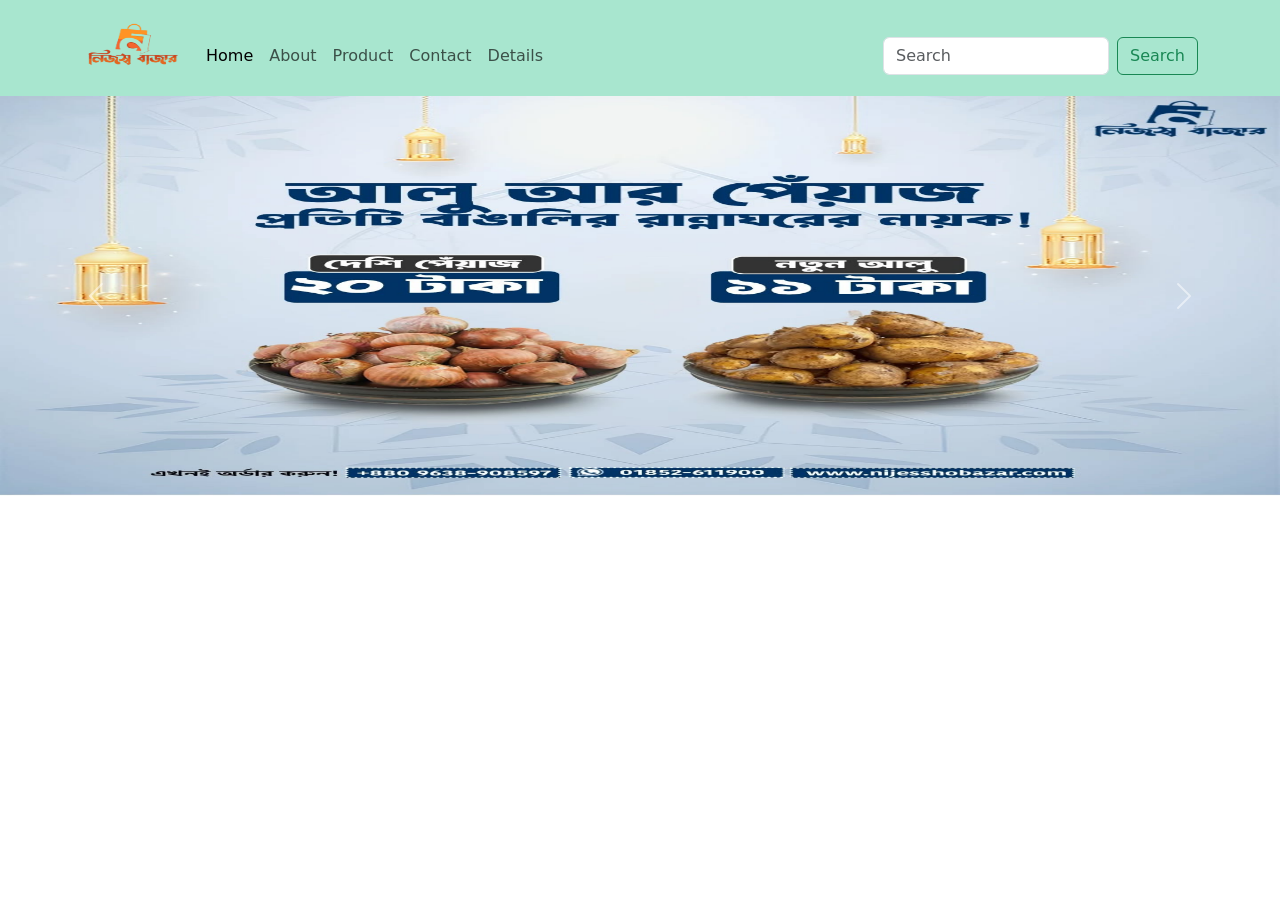
==== index.html @ 8e750883 "This my First Web patten" ====
<!DOCTYPE html>
<html lang="en">
<head>
    <meta charset="UTF-8">
    <meta name="viewport" content="width=device-width, initial-scale=1.0">
    <title>Nijesshobazar</title>
    <link href="https://cdn.jsdelivr.net/npm/bootstrap@5.3.3/dist/css/bootstrap.min.css" rel="stylesheet" integrity="sha384-QWTKZyjpPEjISv5WaRU9OFeRpok6YctnYmDr5pNlyT2bRjXh0JMhjY6hW+ALEwIH" crossorigin="anonymous">
    <link href="style.css" rel="stylesheet">
</head>
<body>
    <script src="https://cdn.jsdelivr.net/npm/bootstrap@5.3.3/dist/js/bootstrap.bundle.min.js" integrity="sha384-YvpcrYf0tY3lHB60NNkmXc5s9fDVZLESaAA55NDzOxhy9GkcIdslK1eN7N6jIeHz" crossorigin="anonymous"></script>


    
    <nav class="navbar navbar-expand-lg bg-custom">
        <div class="container">
          <a class="navbar-brand" href="#">
            <img src="logo-removebg-preview.png" height="70" width="100">
          </a>
          <button class="navbar-toggler" type="button" style="background-color: white;" data-bs-toggle="collapse" data-bs-target="#navbarSupportedContent" aria-controls="navbarSupportedContent" aria-expanded="false" aria-label="Toggle navigation">
            <span class="navbar-toggler-icon"></span>
          </button>
          <div class="collapse navbar-collapse padding-top" id="navbarSupportedContent">
            <ul class="navbar-nav me-auto mb-2 mb-lg-0">
              <li class="nav-item">
                <a class="nav-link active" aria-current="page" href="#">Home</a>
              </li>
              <li class="nav-item">
                <a class="nav-link" href="#">About</a>
              </li>
              <li class="nav-item">
                <a class="nav-link" href="#">Product</a>
              </li>
              <li class="nav-item">
                <a class="nav-link" href="#">Contact</a>
              </li>
              <li class="nav-item">
                <a class="nav-link" href="#">Details</a>
              </li>
              
            </ul>
            <form class="d-flex" role="search">
              <input class="form-control me-2" type="search" placeholder="Search" aria-label="Search">
              <button class="btn btn-outline-success" type="submit">Search</button>
            </form>
          </div>
        </div>
      </nav>




      <div id="carouselExample" class="carousel slide">
        <div class="carousel-inner">
          <div class="carousel-item active">
            <img src="alu.jpg" class="d-block w-100" height="400" width="120" alt="picture of potato">
          </div>
          <div class="carousel-item">
            <img src="banana.jpg" class="d-block w-100" height="400" width="120" alt="picture of banana">
          </div>
          <div class="carousel-item">
            <img src="chola.jpg" class="d-block w-100" height="400" width="120" alt="picture of chola">
          </div>
        </div>
        <button class="carousel-control-prev" type="button" data-bs-target="#carouselExample" data-bs-slide="prev">
          <span class="carousel-control-prev-icon" aria-hidden="true"></span>
          <span class="visually-hidden">Previous</span>
        </button>
        <button class="carousel-control-next" type="button" data-bs-target="#carouselExample" data-bs-slide="next">
          <span class="carousel-control-next-icon" aria-hidden="true"></span>
          <span class="visually-hidden">Next</span>
        </button>
      </div>





</body>
</html>
---- style.css ----
.bg-custom{
    background-color:#A8E6CF;
}

.padding-top{
    padding-top: 16px;
}
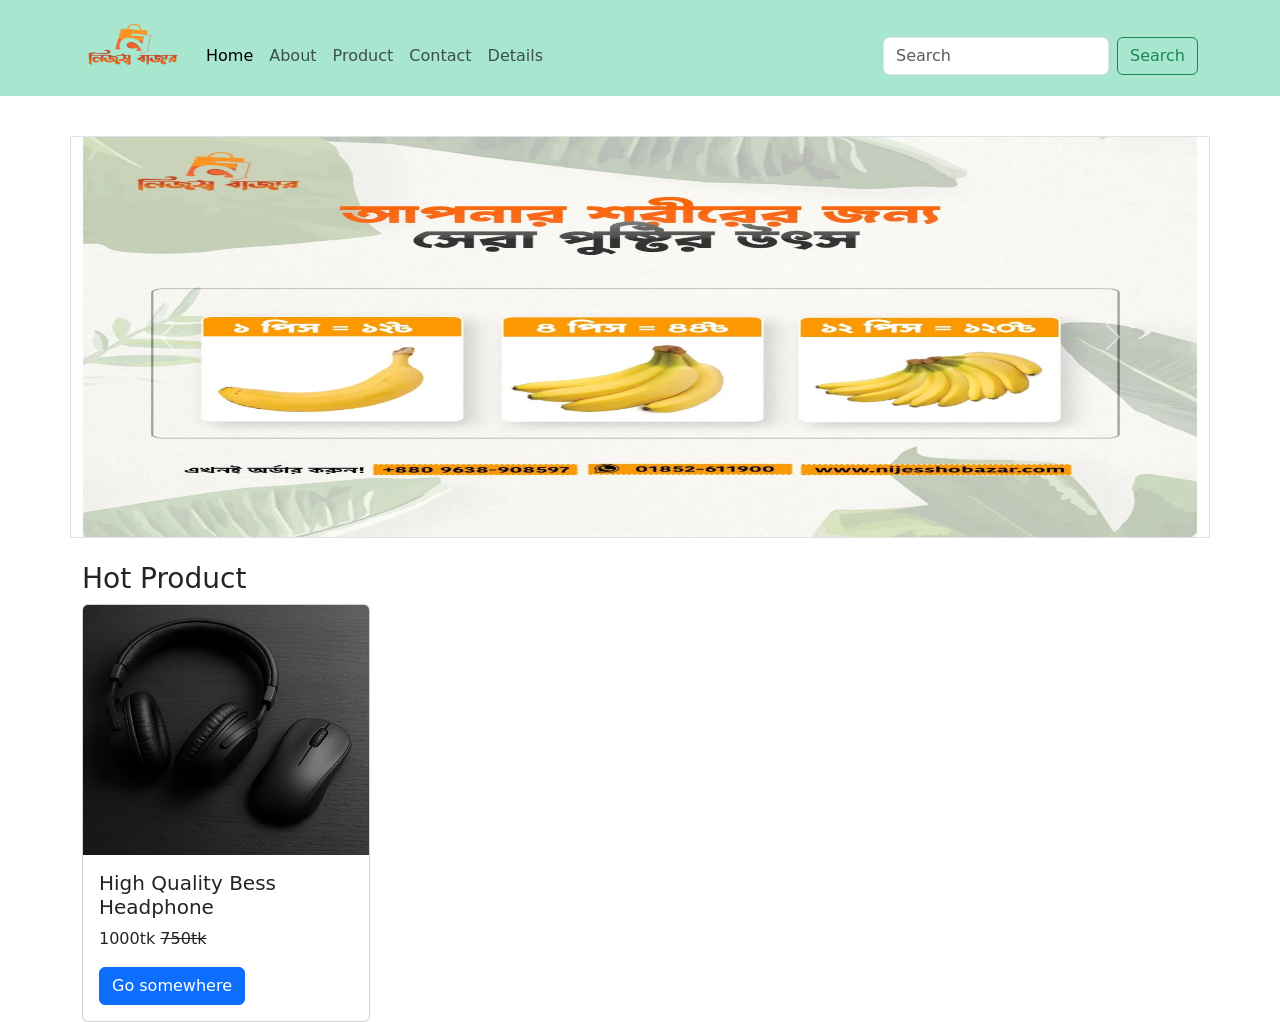
==== commit cc59ab54: "Product Add" ====
--- a/index.html
+++ b/index.html
@@ -49,28 +49,64 @@
 
 
 
+      <div class="container flu border ">
+        <div id="carouselExample" class="carousel slide">
+          <div class="carousel-inner">
+            <div class="carousel-item ">
+              <img src="alu.jpg" class="d-block w-100" height="400" width="120" alt="picture of potato">
+            </div>
+            <div class="carousel-item active">
+              <img src="banana.jpg" class="d-block w-100" height="400" width="120" alt="picture of banana">
+            </div>
+            <div class="carousel-item">
+              <img src="chola.jpg" class="d-block w-100" height="400" width="120" alt="picture of chola">
+            </div>
+          </div>
+          <button class="carousel-control-prev" type="button" data-bs-target="#carouselExample" data-bs-slide="prev">
+            <span class="carousel-control-prev-icon" aria-hidden="true"></span>
+            <span class="visually-hidden">Previous</span>
+          </button>
+          <button class="carousel-control-next" type="button" data-bs-target="#carouselExample" data-bs-slide="next">
+            <span class="carousel-control-next-icon" aria-hidden="true"></span>
+            <span class="visually-hidden">Next</span>
+          </button>
+        </div>
+      </div>
 
-      <div id="carouselExample" class="carousel slide">
-        <div class="carousel-inner">
-          <div class="carousel-item active">
-            <img src="alu.jpg" class="d-block w-100" height="400" width="120" alt="picture of potato">
-          </div>
-          <div class="carousel-item">
-            <img src="banana.jpg" class="d-block w-100" height="400" width="120" alt="picture of banana">
-          </div>
-          <div class="carousel-item">
-            <img src="chola.jpg" class="d-block w-100" height="400" width="120" alt="picture of chola">
+      <i class="fa-duotone fa-regular fa-arrow-up" style="background-color: black;"></i>
+
+      
+
+      <section class="container mt-4">
+        <h3>Hot Product</h3>
+        <div class="card" style="width: 18rem;">
+          <img src="product/black.png" height="250px" class="card-img-top" alt="...">
+          <div class="card-body">
+            <h5 class="card-title">High Quality Bess Headphone</h5>
+            <p class="card-text">
+              1000tk <del>750tk</del>
+            </p>
+            <a href="#" class="btn btn-primary">Go somewhere</a>
           </div>
         </div>
-        <button class="carousel-control-prev" type="button" data-bs-target="#carouselExample" data-bs-slide="prev">
-          <span class="carousel-control-prev-icon" aria-hidden="true"></span>
-          <span class="visually-hidden">Previous</span>
-        </button>
-        <button class="carousel-control-next" type="button" data-bs-target="#carouselExample" data-bs-slide="next">
-          <span class="carousel-control-next-icon" aria-hidden="true"></span>
-          <span class="visually-hidden">Next</span>
-        </button>
-      </div>
+      </section>
+      
+
+
+
+
+
+
+
+
+
+
+
+
+
+
+
+
 
 
 
--- a/style.css
+++ b/style.css
@@ -6,4 +6,9 @@
 
 .padding-top{
     padding-top: 16px;
-}+}
+
+.flu{
+    margin-top: 40px;
+}
+
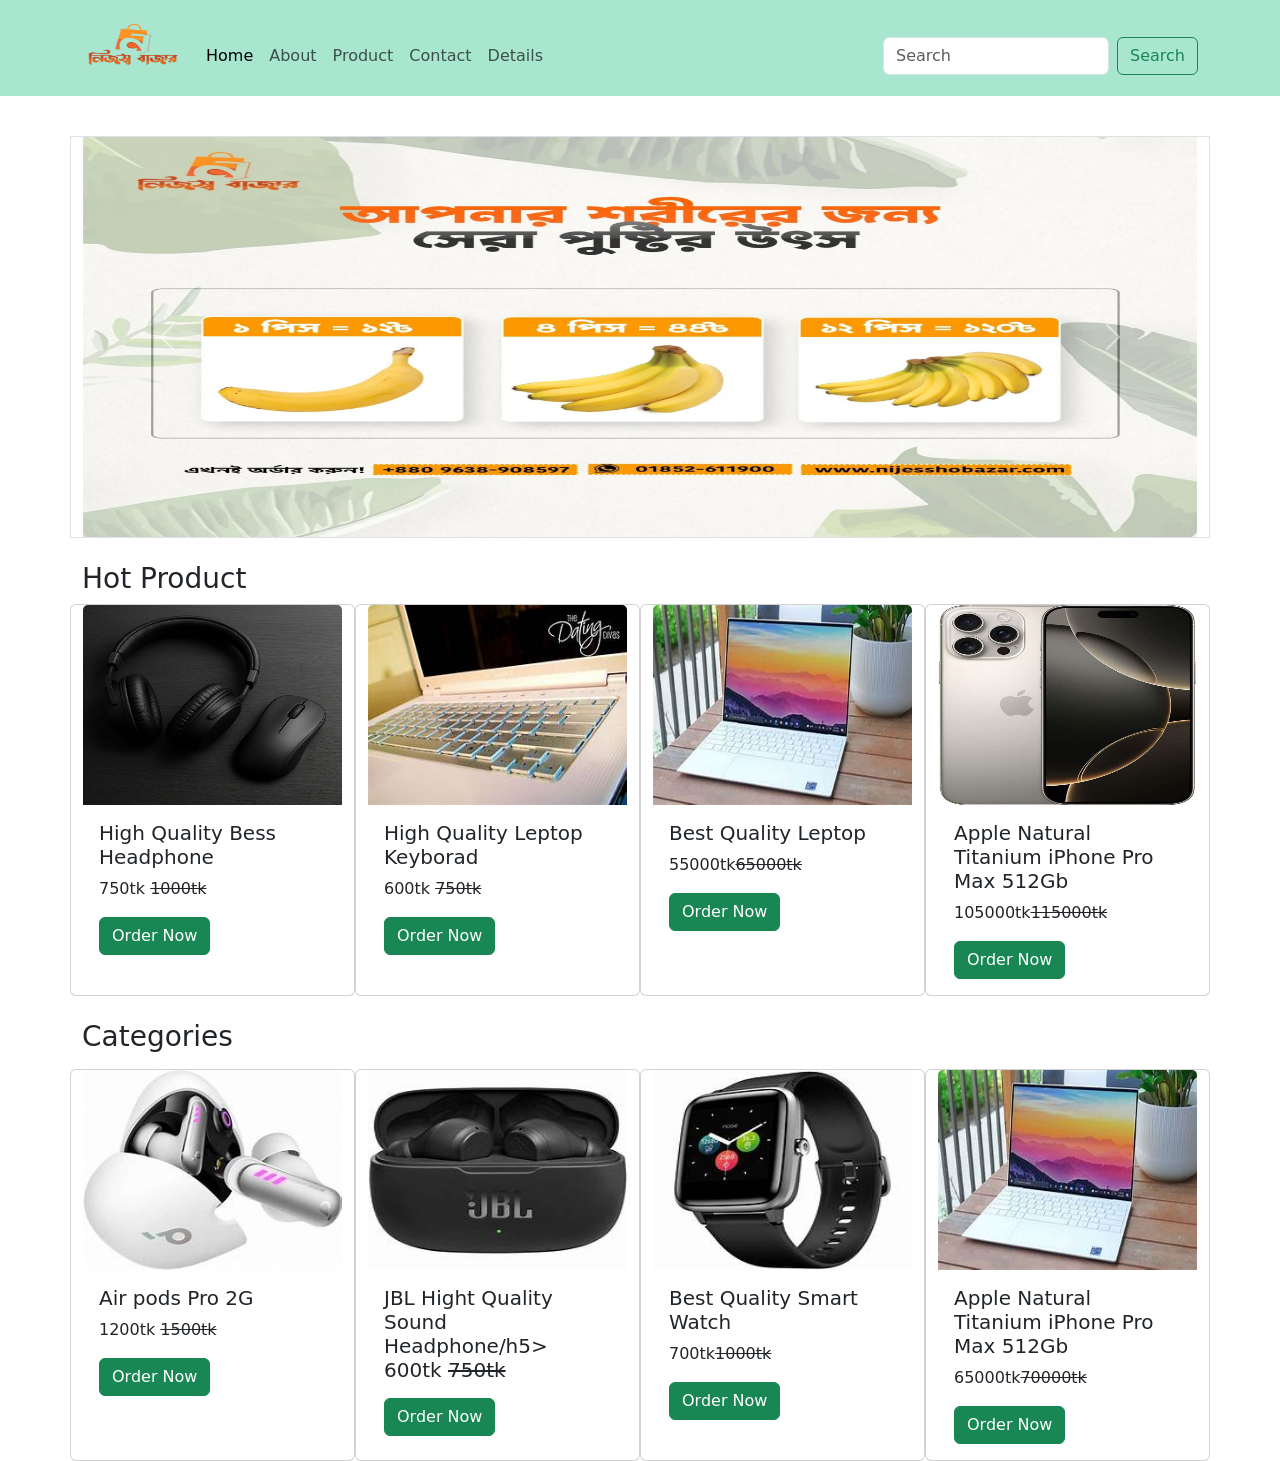
==== commit 3325d892: "Product Setup" ====
--- a/index.html
+++ b/index.html
@@ -79,19 +79,116 @@
 
       <section class="container mt-4">
         <h3>Hot Product</h3>
-        <div class="card" style="width: 18rem;">
-          <img src="product/black.png" height="250px" class="card-img-top" alt="...">
-          <div class="card-body">
-            <h5 class="card-title">High Quality Bess Headphone</h5>
-            <p class="card-text">
-              1000tk <del>750tk</del>
-            </p>
-            <a href="#" class="btn btn-primary">Go somewhere</a>
-          </div>
-        </div>
+        <div class="row">
+          <div class="card col-sm-12 col-md-3">
+            <img src="product/black.png" height="200px" class="card-img-top" alt="...">
+            <div class="card-body">
+              <h5 class="card-title">High Quality Bess Headphone</h5>
+              <p class="card-text">
+                750tk <del>1000tk</del>
+              </p>
+              <a href="#" class="btn btn-success">Order Now</a>
+            </div>
+          </div>
+  
+  
+  
+          <div class="card col-sm-12 col-md-3">
+            <img src="product/laptop keybord.jpg" height="200px" class="card-img-top" alt="...">
+            <div class="card-body">
+              <h5 class="card-title">High Quality Leptop Keyborad</h5>
+              <p class="card-text">
+                600tk <del>750tk</del>
+              </p>
+              <a href="#" class="btn btn-success">Order Now</a>
+            </div>
+          </div>
+
+
+          <div class="card col-sm-12 col-md-3">
+            <img src="product/laptop.jpg" height="200px" class="card-img-top" alt="...">
+            <div class="card-body">
+              <h5 class="card-title">Best Quality Leptop</h5>
+              <p class="card-text">
+                55000tk<del>65000tk</del>
+              </p>
+              <a href="#" class="btn btn-success">Order Now</a>
+            </div>
+          </div>
+          
+          <div class="card col-sm-12 col-md-3">
+            <img src="product/iphone.jpg" height="200px" class="card-img-top" alt="...">
+            <div class="card-body">
+              <h5 class="card-title">Apple Natural Titanium iPhone Pro Max 512Gb </h5>
+              <p class="card-text">
+                105000tk<del>115000tk</del>
+              </p>
+              <a href="#" class="btn btn-success">Order Now</a>
+            </div>
+          </div>
+
+
+        </div>
+
       </section>
       
 
+      <section class="container mt-4">
+        <h3>Categories</h3>
+        <div class="row mt-3">
+          <div class="card col-sm-12 col-md-3">
+            <img src="product/air.jpg" height="200px" class="card-img-top" alt="...">
+            <div class="card-body">
+              <h5 class="card-title">Air pods Pro 2G</h5>
+              <p class="card-text">
+                1200tk <del>1500tk</del>
+              </p>
+              <a href="#" class="btn btn-success">Order Now</a>
+            </div>
+          </div>
+  
+  
+  
+          <div class="card col-sm-12 col-md-3">
+            <img src="product/jbl.jpg" height="200px" class="card-img-top" alt="...">
+            <div class="card-body">
+              <h5 class="card-title">JBL Hight Quality Sound Headphone/h5>
+              <p class="card-text">
+                600tk <del>750tk</del>
+              </p>
+              <a href="#" class="btn btn-success">Order Now</a>
+            </div>
+          </div>
+
+
+          <div class="card col-sm-12 col-md-3">
+            <img src="product/smart.jpg" height="200px" class="card-img-top" alt="...">
+            <div class="card-body">
+              <h5 class="card-title">Best Quality Smart Watch</h5>
+              <p class="card-text">
+                700tk<del>1000tk</del>
+              </p>
+              <a href="#" class="btn btn-success">Order Now</a>
+            </div>
+          </div>
+          
+          <div class="card col-sm-12 col-md-3">
+            <img src="product/laptop.jpg" height="200px" class="card-img-top" alt="...">
+            <div class="card-body">
+              <h5 class="card-title">Apple Natural Titanium iPhone Pro Max 512Gb </h5>
+              <p class="card-text">
+                65000tk<del>70000tk</del>
+              </p>
+              <a href="#" class="btn btn-success">Order Now</a>
+            </div>
+          </div>
+
+
+        </div>
+
+      </section>
+      
+
 
 
 
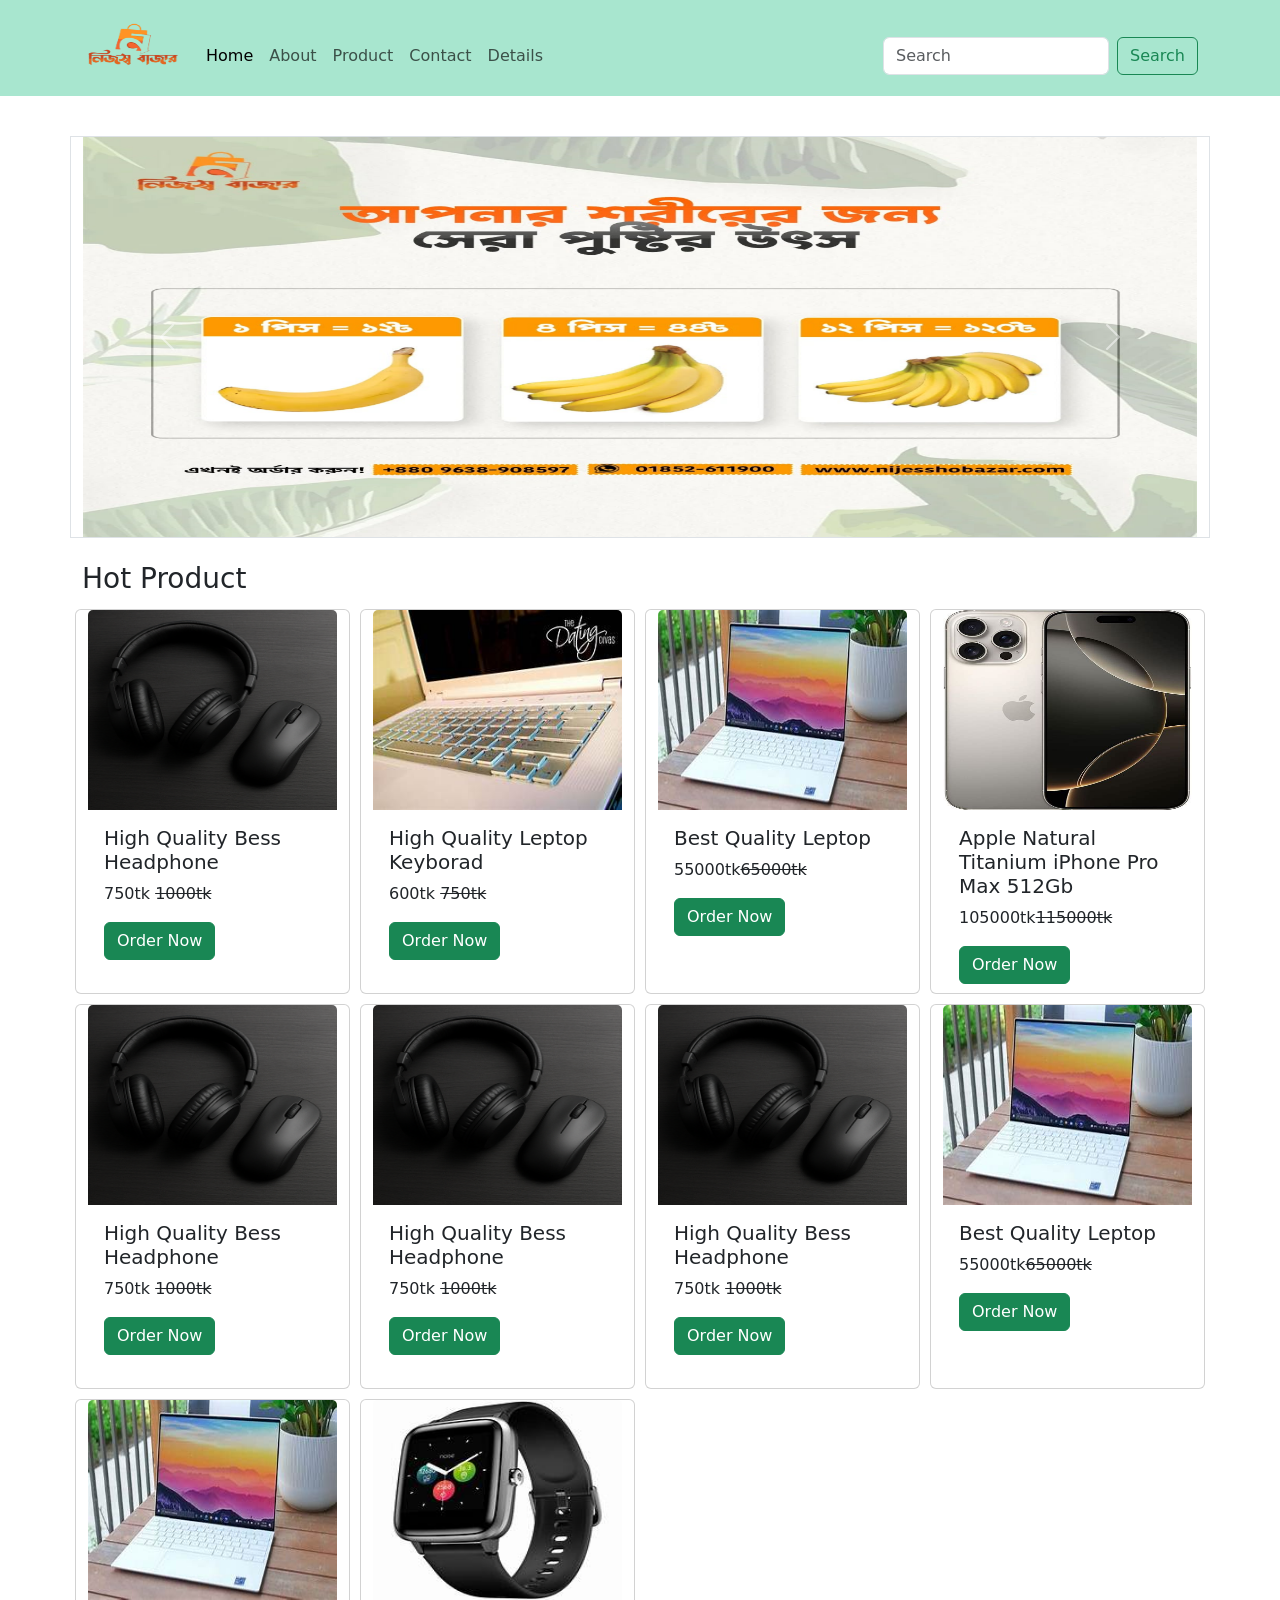
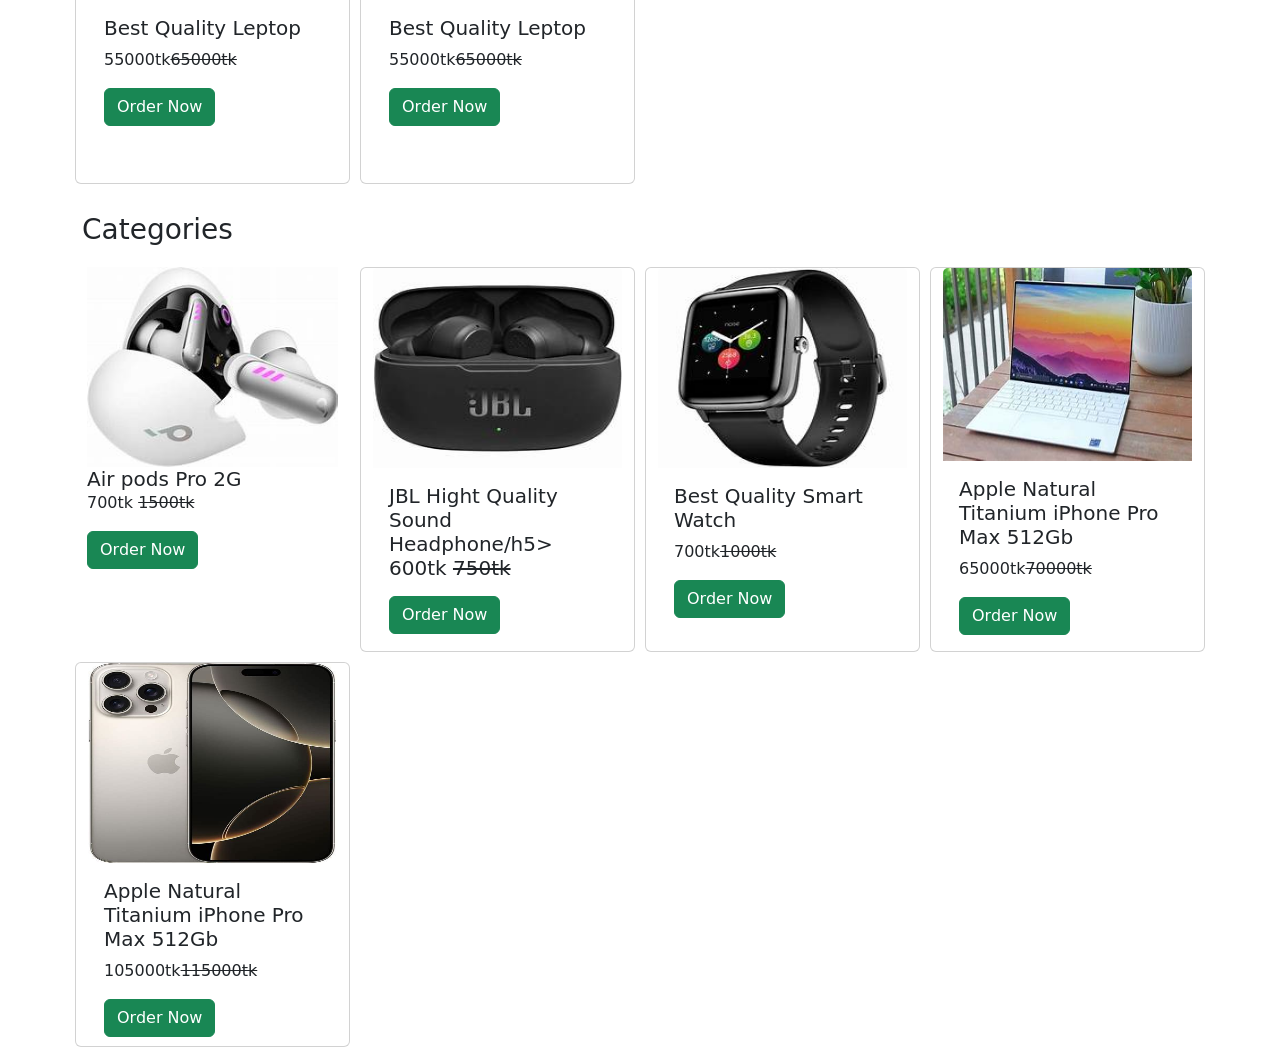
==== commit 93b995b8: "Reprosity set" ====
--- a/index.html
+++ b/index.html
@@ -80,20 +80,20 @@
       <section class="container mt-4">
         <h3>Hot Product</h3>
         <div class="row">
-          <div class="card col-sm-12 col-md-3">
-            <img src="product/black.png" height="200px" class="card-img-top" alt="...">
-            <div class="card-body">
-              <h5 class="card-title">High Quality Bess Headphone</h5>
-              <p class="card-text">
-                750tk <del>1000tk</del>
-              </p>
-              <a href="#" class="btn btn-success">Order Now</a>
-            </div>
-          </div>
-  
-  
-  
-          <div class="card col-sm-12 col-md-3">
+          <div class="card col-sm-4 col-md-3 custom-product">
+            <img src="product/black.png" height="200px" class="card-img-top" alt="...">
+            <div class="card-body">
+              <h5 class="card-title">High Quality Bess Headphone</h5>
+              <p class="card-text">
+                750tk <del>1000tk</del>
+              </p>
+              <a href="#" class="btn btn-success">Order Now</a>
+            </div>
+          </div>
+  
+  
+  
+          <div class="card col-sm-4 col-md-3 custom-product ">
             <img src="product/laptop keybord.jpg" height="200px" class="card-img-top" alt="...">
             <div class="card-body">
               <h5 class="card-title">High Quality Leptop Keyborad</h5>
@@ -105,7 +105,7 @@
           </div>
 
 
-          <div class="card col-sm-12 col-md-3">
+          <div class="card col-sm-4 col-md-3 custom-product">
             <img src="product/laptop.jpg" height="200px" class="card-img-top" alt="...">
             <div class="card-body">
               <h5 class="card-title">Best Quality Leptop</h5>
@@ -116,7 +116,7 @@
             </div>
           </div>
           
-          <div class="card col-sm-12 col-md-3">
+          <div class="card col-sm-4 col-md-3 custom-product">
             <img src="product/iphone.jpg" height="200px" class="card-img-top" alt="...">
             <div class="card-body">
               <h5 class="card-title">Apple Natural Titanium iPhone Pro Max 512Gb </h5>
@@ -126,7 +126,73 @@
               <a href="#" class="btn btn-success">Order Now</a>
             </div>
           </div>
-
+          
+          <div class="card col-sm-4 col-md-3 custom-product">
+            <img src="product/black.png" height="200px" class="card-img-top" alt="...">
+            <div class="card-body">
+              <h5 class="card-title">High Quality Bess Headphone</h5>
+              <p class="card-text">
+                750tk <del>1000tk</del>
+              </p>
+              <a href="#" class="btn btn-success">Order Now</a>
+            </div>
+          </div>
+
+
+          <div class="card col-sm-4 col-md-3 custom-product">
+            <img src="product/black.png" height="200px" class="card-img-top" alt="...">
+            <div class="card-body">
+              <h5 class="card-title">High Quality Bess Headphone</h5>
+              <p class="card-text">
+                750tk <del>1000tk</del>
+              </p>
+              <a href="#" class="btn btn-success">Order Now</a>
+            </div>
+          </div>
+
+          <div class="card col-sm-4 col-md-3 custom-product">
+            <img src="product/black.png" height="200px" class="card-img-top" alt="...">
+            <div class="card-body">
+              <h5 class="card-title">High Quality Bess Headphone</h5>
+              <p class="card-text">
+                750tk <del>1000tk</del>
+              </p>
+              <a href="#" class="btn btn-success">Order Now</a>
+            </div>
+          </div>
+
+          <div class="card col-sm-4 col-md-3 custom-product">
+            <img src="product/laptop.jpg" height="200px" class="card-img-top" alt="...">
+            <div class="card-body">
+              <h5 class="card-title">Best Quality Leptop</h5>
+              <p class="card-text">
+                55000tk<del>65000tk</del>
+              </p>
+              <a href="#" class="btn btn-success">Order Now</a>
+            </div>
+          </div>
+
+          <div class="card col-sm-4 col-md-3 custom-product">
+            <img src="product/laptop.jpg" height="200px" class="card-img-top" alt="...">
+            <div class="card-body">
+              <h5 class="card-title">Best Quality Leptop</h5>
+              <p class="card-text">
+                55000tk<del>65000tk</del>
+              </p>
+              <a href="#" class="btn btn-success">Order Now</a>
+            </div>
+          </div>
+
+          <div class="card col-sm-4 col-md-3 custom-product">
+            <img src="product/smart.jpg" height="200px" class="card-img-top" alt="...">
+            <div class="card-body">
+              <h5 class="card-title">Best Quality Leptop</h5>
+              <p class="card-text">
+                55000tk<del>65000tk</del>
+              </p>
+              <a href="#" class="btn btn-success">Order Now</a>
+            </div>
+          </div>
 
         </div>
 
@@ -136,20 +202,20 @@
       <section class="container mt-4">
         <h3>Categories</h3>
         <div class="row mt-3">
-          <div class="card col-sm-12 col-md-3">
+          <div class=" col-sm-4 col-md-3 custom-product">
             <img src="product/air.jpg" height="200px" class="card-img-top" alt="...">
             <div class="card-body">
               <h5 class="card-title">Air pods Pro 2G</h5>
               <p class="card-text">
-                1200tk <del>1500tk</del>
-              </p>
-              <a href="#" class="btn btn-success">Order Now</a>
-            </div>
-          </div>
-  
-  
-  
-          <div class="card col-sm-12 col-md-3">
+                700tk <del>1500tk</del>
+              </p>
+              <a href="#" class="btn btn-success">Order Now</a>
+            </div>
+          </div>
+  
+  
+  
+          <div class="card col-sm-4 col-md-3 custom-product">
             <img src="product/jbl.jpg" height="200px" class="card-img-top" alt="...">
             <div class="card-body">
               <h5 class="card-title">JBL Hight Quality Sound Headphone/h5>
@@ -161,7 +227,7 @@
           </div>
 
 
-          <div class="card col-sm-12 col-md-3">
+          <div class="card col-sm-4 col-md-3 custom-product">
             <img src="product/smart.jpg" height="200px" class="card-img-top" alt="...">
             <div class="card-body">
               <h5 class="card-title">Best Quality Smart Watch</h5>
@@ -172,12 +238,23 @@
             </div>
           </div>
           
-          <div class="card col-sm-12 col-md-3">
+          <div class="card col-sm-4 col-md-3 custom-product">
             <img src="product/laptop.jpg" height="200px" class="card-img-top" alt="...">
             <div class="card-body">
               <h5 class="card-title">Apple Natural Titanium iPhone Pro Max 512Gb </h5>
               <p class="card-text">
                 65000tk<del>70000tk</del>
+              </p>
+              <a href="#" class="btn btn-success">Order Now</a>
+            </div>
+          </div>
+
+          <div class="card col-sm-4 col-md-3 custom-product">
+            <img src="product/iphone.jpg" height="200px" class="card-img-top" alt="...">
+            <div class="card-body">
+              <h5 class="card-title">Apple Natural Titanium iPhone Pro Max 512Gb </h5>
+              <p class="card-text">
+                105000tk<del>115000tk</del>
               </p>
               <a href="#" class="btn btn-success">Order Now</a>
             </div>
--- a/style.css
+++ b/style.css
@@ -12,3 +12,14 @@
     margin-top: 40px;
 }
 
+.custom-product{
+    margin: 5px;
+    width: 253px;
+    height: 385px;
+}
+
+@media screen and (max-width: 1399px) {
+    .custom-product{
+        width: 275px;
+    }
+}
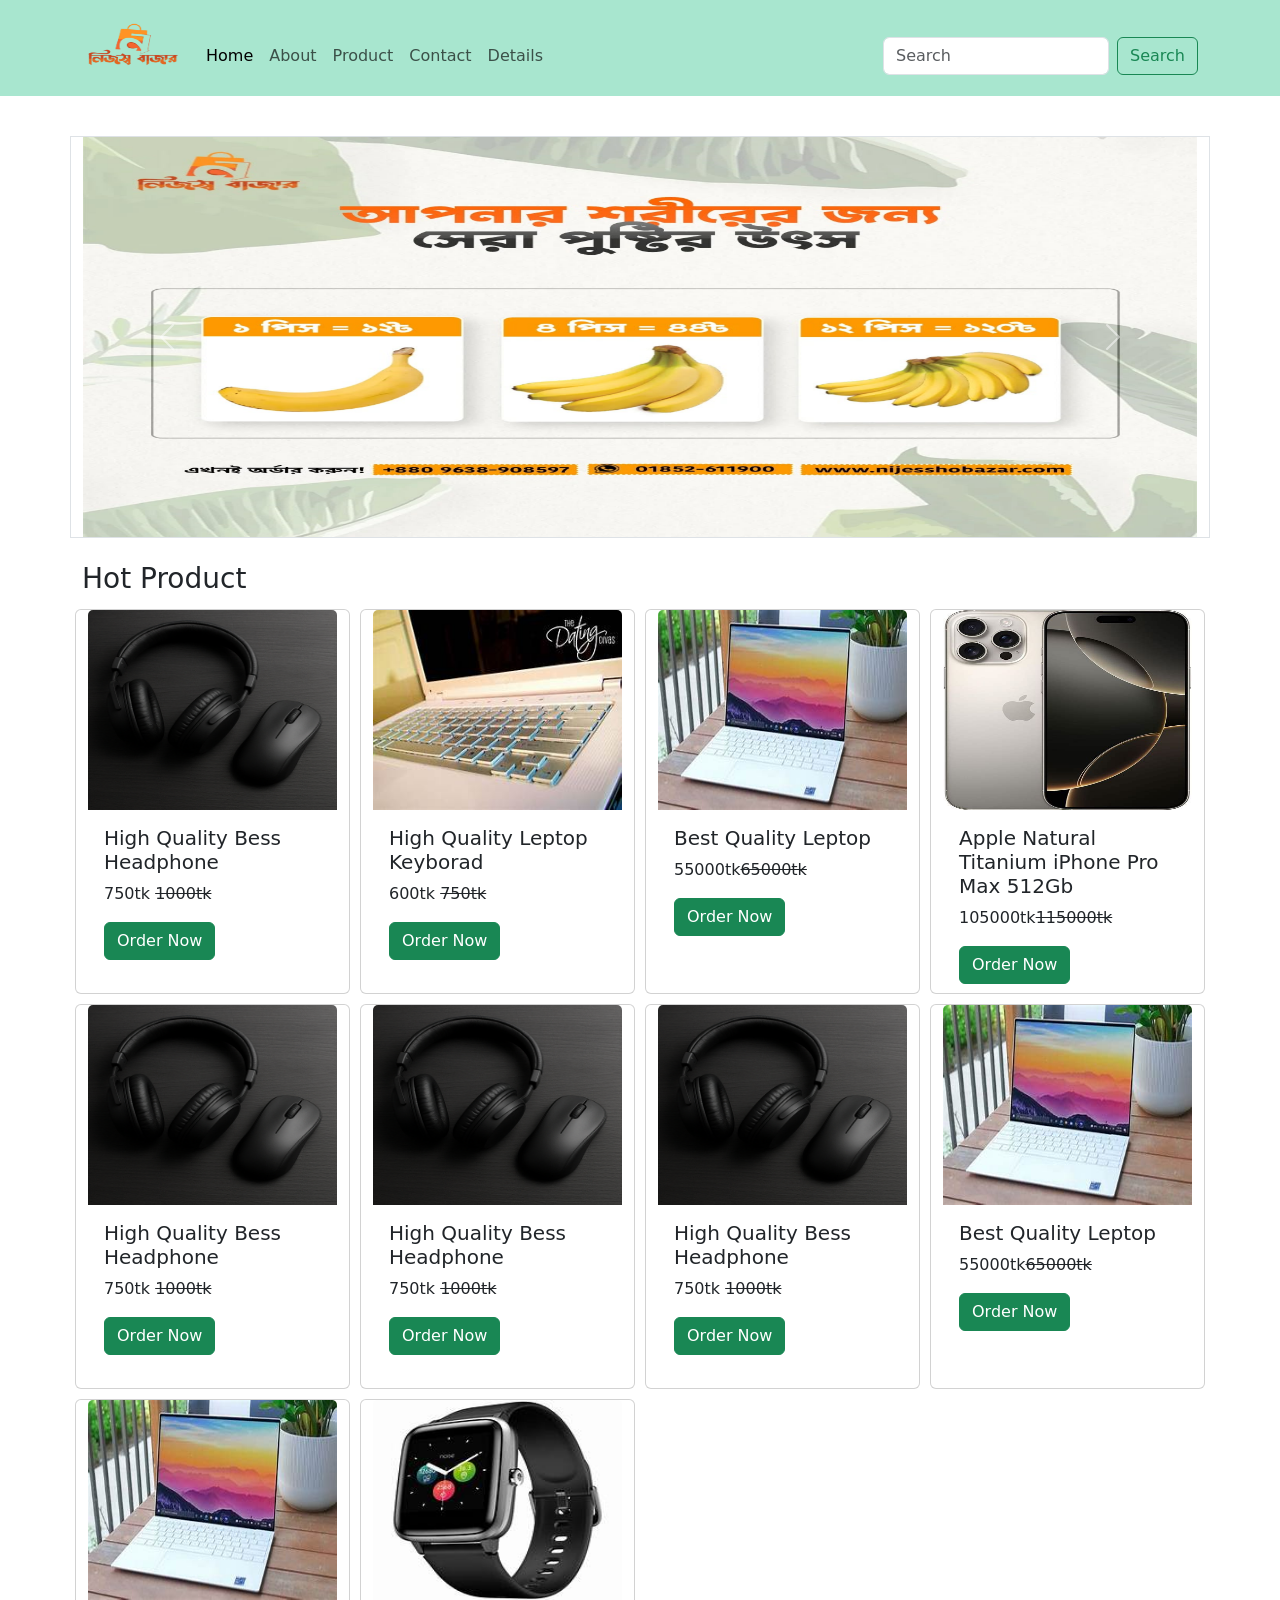
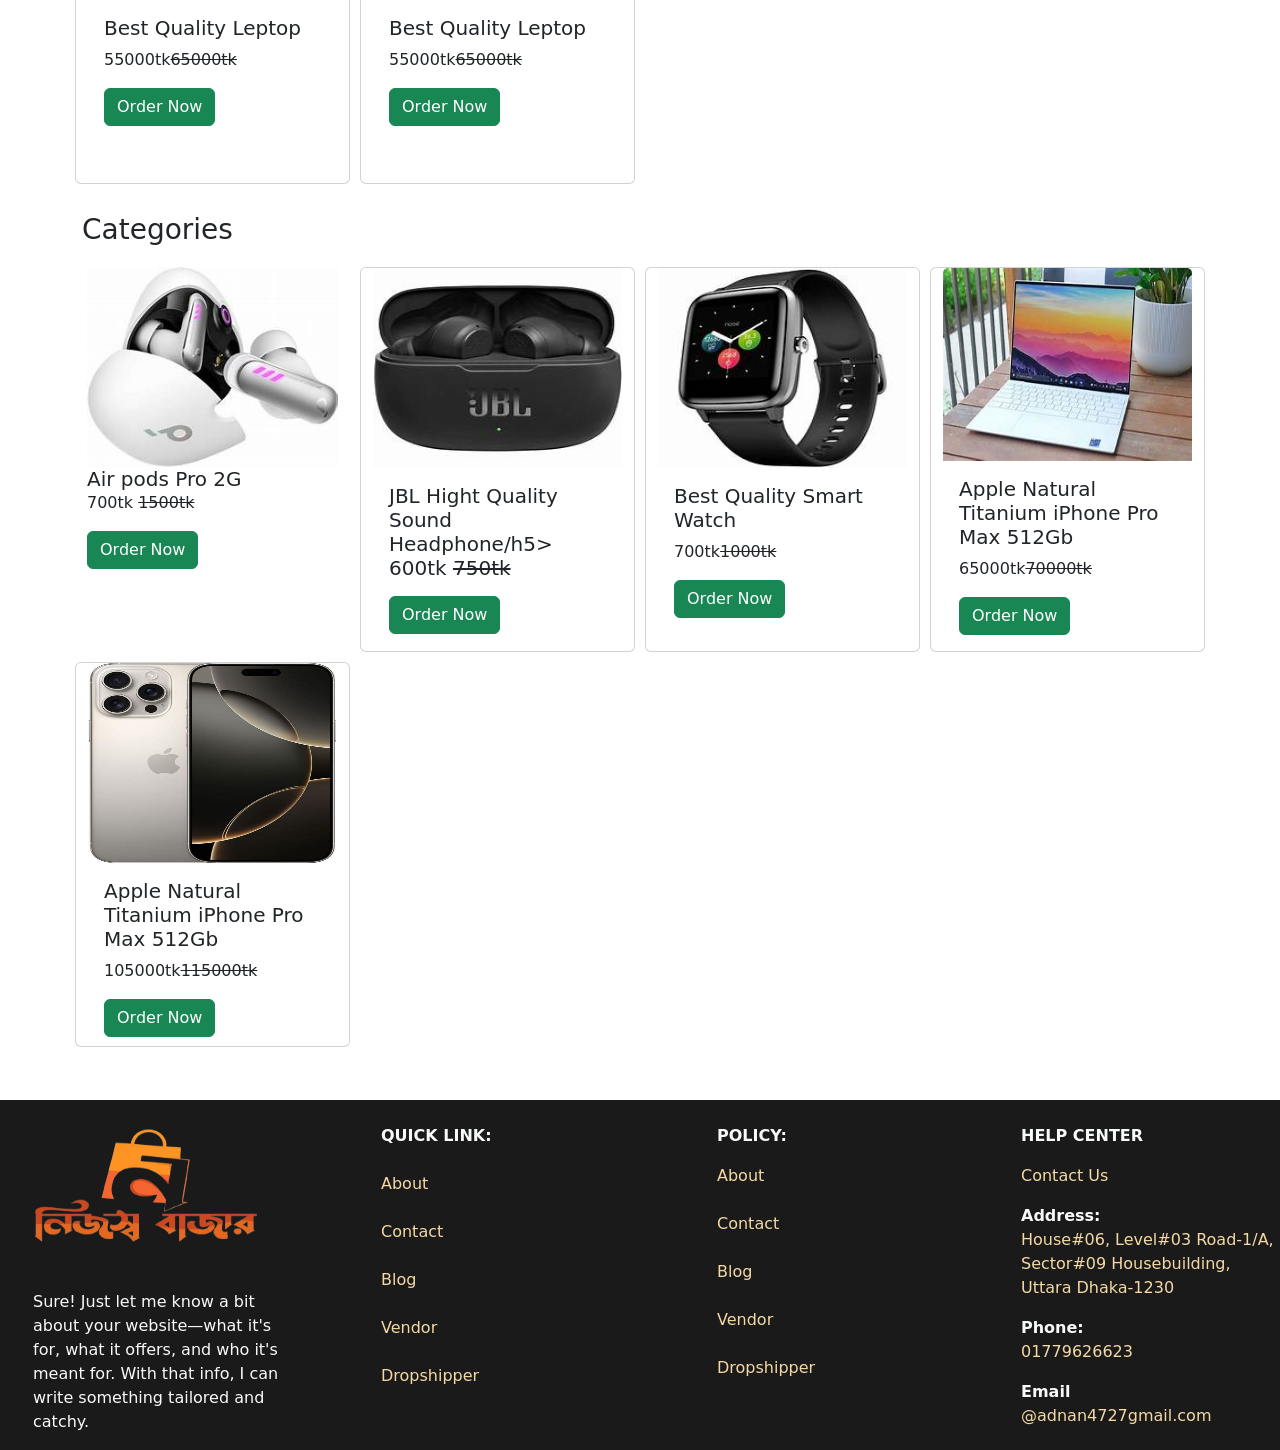
==== commit 74f962e2: "Device Responsibe Footer" ====
--- a/index.html
+++ b/index.html
@@ -83,11 +83,11 @@
           <div class="card col-sm-4 col-md-3 custom-product">
             <img src="product/black.png" height="200px" class="card-img-top" alt="...">
             <div class="card-body">
-              <h5 class="card-title">High Quality Bess Headphone</h5>
+              <h5 class="card-title custom-front">High Quality Bess Headphone</h5>
               <p class="card-text">
                 750tk <del>1000tk</del>
               </p>
-              <a href="#" class="btn btn-success">Order Now</a>
+              <a href="#" class=" btn btn-success custom-btn">Order Now</a>
             </div>
           </div>
   
@@ -96,11 +96,11 @@
           <div class="card col-sm-4 col-md-3 custom-product ">
             <img src="product/laptop keybord.jpg" height="200px" class="card-img-top" alt="...">
             <div class="card-body">
-              <h5 class="card-title">High Quality Leptop Keyborad</h5>
+              <h5 class="card-title custom-front">High Quality Leptop Keyborad</h5>
               <p class="card-text">
                 600tk <del>750tk</del>
               </p>
-              <a href="#" class="btn btn-success">Order Now</a>
+              <a href="#" class=" btn btn-success custom-btn">Order Now</a>
             </div>
           </div>
 
@@ -108,33 +108,33 @@
           <div class="card col-sm-4 col-md-3 custom-product">
             <img src="product/laptop.jpg" height="200px" class="card-img-top" alt="...">
             <div class="card-body">
-              <h5 class="card-title">Best Quality Leptop</h5>
+              <h5 class="card-title custom-front">Best Quality Leptop</h5>
               <p class="card-text">
                 55000tk<del>65000tk</del>
               </p>
-              <a href="#" class="btn btn-success">Order Now</a>
+              <a href="#" class=" btn btn-success custom-btn">Order Now</a>
             </div>
           </div>
           
           <div class="card col-sm-4 col-md-3 custom-product">
             <img src="product/iphone.jpg" height="200px" class="card-img-top" alt="...">
             <div class="card-body">
-              <h5 class="card-title">Apple Natural Titanium iPhone Pro Max 512Gb </h5>
+              <h5 class="card-title custom-front">Apple Natural Titanium iPhone Pro Max 512Gb </h5>
               <p class="card-text">
                 105000tk<del>115000tk</del>
               </p>
-              <a href="#" class="btn btn-success">Order Now</a>
+              <a href="#" class=" btn btn-success custom-btn">Order Now</a>
             </div>
           </div>
           
           <div class="card col-sm-4 col-md-3 custom-product">
             <img src="product/black.png" height="200px" class="card-img-top" alt="...">
             <div class="card-body">
-              <h5 class="card-title">High Quality Bess Headphone</h5>
+              <h5 class="card-title custom-front">High Quality Bess Headphone</h5>
               <p class="card-text">
                 750tk <del>1000tk</del>
               </p>
-              <a href="#" class="btn btn-success">Order Now</a>
+              <a href="#" class=" btn btn-success custom-btn">Order Now</a>
             </div>
           </div>
 
@@ -142,55 +142,55 @@
           <div class="card col-sm-4 col-md-3 custom-product">
             <img src="product/black.png" height="200px" class="card-img-top" alt="...">
             <div class="card-body">
-              <h5 class="card-title">High Quality Bess Headphone</h5>
+              <h5 class="card-title custom-front">High Quality Bess Headphone</h5>
               <p class="card-text">
                 750tk <del>1000tk</del>
               </p>
-              <a href="#" class="btn btn-success">Order Now</a>
+              <a href="#" class=" btn btn-success custom-btn">Order Now</a>
             </div>
           </div>
 
           <div class="card col-sm-4 col-md-3 custom-product">
             <img src="product/black.png" height="200px" class="card-img-top" alt="...">
             <div class="card-body">
-              <h5 class="card-title">High Quality Bess Headphone</h5>
+              <h5 class="card-title custom-front">High Quality Bess Headphone</h5>
               <p class="card-text">
                 750tk <del>1000tk</del>
               </p>
-              <a href="#" class="btn btn-success">Order Now</a>
+              <a href="#" class=" btn btn-success custom-btn">Order Now</a>
             </div>
           </div>
 
           <div class="card col-sm-4 col-md-3 custom-product">
             <img src="product/laptop.jpg" height="200px" class="card-img-top" alt="...">
             <div class="card-body">
-              <h5 class="card-title">Best Quality Leptop</h5>
+              <h5 class="card-title custom-front">Best Quality Leptop</h5>
               <p class="card-text">
                 55000tk<del>65000tk</del>
               </p>
-              <a href="#" class="btn btn-success">Order Now</a>
+              <a href="#" class=" btn btn-success custom-btn">Order Now</a>
             </div>
           </div>
 
           <div class="card col-sm-4 col-md-3 custom-product">
             <img src="product/laptop.jpg" height="200px" class="card-img-top" alt="...">
             <div class="card-body">
-              <h5 class="card-title">Best Quality Leptop</h5>
+              <h5 class="card-title custom-front">Best Quality Leptop</h5>
               <p class="card-text">
                 55000tk<del>65000tk</del>
               </p>
-              <a href="#" class="btn btn-success">Order Now</a>
+              <a href="#" class=" btn btn-success custom-btn">Order Now</a>
             </div>
           </div>
 
           <div class="card col-sm-4 col-md-3 custom-product">
             <img src="product/smart.jpg" height="200px" class="card-img-top" alt="...">
             <div class="card-body">
-              <h5 class="card-title">Best Quality Leptop</h5>
+              <h5 class="card-title custom-front">Best Quality Leptop</h5>
               <p class="card-text">
                 55000tk<del>65000tk</del>
               </p>
-              <a href="#" class="btn btn-success">Order Now</a>
+              <a href="#" class=" btn btn-success custom-btn">Order Now</a>
             </div>
           </div>
 
@@ -205,11 +205,11 @@
           <div class=" col-sm-4 col-md-3 custom-product">
             <img src="product/air.jpg" height="200px" class="card-img-top" alt="...">
             <div class="card-body">
-              <h5 class="card-title">Air pods Pro 2G</h5>
+              <h5 class=" card-title custom-front">Air pods Pro 2G</h5>
               <p class="card-text">
                 700tk <del>1500tk</del>
               </p>
-              <a href="#" class="btn btn-success">Order Now</a>
+              <a href="#" class="btn btn-success custom-btn">Order Now</a>
             </div>
           </div>
   
@@ -218,11 +218,11 @@
           <div class="card col-sm-4 col-md-3 custom-product">
             <img src="product/jbl.jpg" height="200px" class="card-img-top" alt="...">
             <div class="card-body">
-              <h5 class="card-title">JBL Hight Quality Sound Headphone/h5>
+              <h5 class=" card-title custom-front">JBL Hight Quality Sound Headphone/h5>
               <p class="card-text">
                 600tk <del>750tk</del>
               </p>
-              <a href="#" class="btn btn-success">Order Now</a>
+              <a href="#" class="btn btn-success custom-btn">Order Now</a>
             </div>
           </div>
 
@@ -230,33 +230,33 @@
           <div class="card col-sm-4 col-md-3 custom-product">
             <img src="product/smart.jpg" height="200px" class="card-img-top" alt="...">
             <div class="card-body">
-              <h5 class="card-title">Best Quality Smart Watch</h5>
+              <h5 class=" card-title custom-front">Best Quality Smart Watch</h5>
               <p class="card-text">
                 700tk<del>1000tk</del>
               </p>
-              <a href="#" class="btn btn-success">Order Now</a>
+              <a href="#" class="btn btn-success custom-btn">Order Now</a>
             </div>
           </div>
           
           <div class="card col-sm-4 col-md-3 custom-product">
             <img src="product/laptop.jpg" height="200px" class="card-img-top" alt="...">
             <div class="card-body">
-              <h5 class="card-title">Apple Natural Titanium iPhone Pro Max 512Gb </h5>
+              <h5 class=" card-title custom-front">Apple Natural Titanium iPhone Pro Max 512Gb </h5>
               <p class="card-text">
                 65000tk<del>70000tk</del>
               </p>
-              <a href="#" class="btn btn-success">Order Now</a>
+              <a href="#" class="btn btn-success custom-btn">Order Now</a>
             </div>
           </div>
 
           <div class="card col-sm-4 col-md-3 custom-product">
             <img src="product/iphone.jpg" height="200px" class="card-img-top" alt="...">
             <div class="card-body">
-              <h5 class="card-title">Apple Natural Titanium iPhone Pro Max 512Gb </h5>
+              <h5 class=" card-title custom-front">Apple Natural Titanium iPhone Pro Max 512Gb </h5>
               <p class="card-text">
                 105000tk<del>115000tk</del>
               </p>
-              <a href="#" class="btn btn-success">Order Now</a>
+              <a href="#" class="btn btn-success custom-btn">Order Now</a>
             </div>
           </div>
 
@@ -264,10 +264,47 @@
         </div>
 
       </section>
-      
-
-
-
+
+
+
+      <section class="mt-5 footer" style="background-color: #1a1a1a;">
+        <div class="container-fluad">
+          <div class="row text-light">
+            <div class="col-12 col-sm-4 col-md-3 logo-edit">
+              <img src="logo-removebg-preview.png" height="190" width="250" alt="Logo">
+              <p class="text-edit">Sure! Just let me know a bit about your website—what it's for, what it offers, and who it's meant for.
+                 With that info, I can write something tailored and catchy.</p> 
+            </div>
+            <div class="col-12 col-sm-4 col-md-3 mt-4 text-light Quick-edit ">
+              <b>QUICK LINK:</b><br><br>
+              <a href="#" class="d-block nav-link front">About</a><br>
+              <a href="#" class="d-block nav-link front">Contact</a><br>
+              <a href="#" class="d-block nav-link front">Blog</a><br>
+              <a href="#" class="d-block nav-link front">Vendor</a><br>
+              <a href="#" class="d-block nav-link front">Dropshipper</a><br>
+            </div>
+            <div class="col-12 col-sm-4 col-md-3 mt-4 text-light policy-edit">
+               <b><p>POLICY:</p></b>
+              <a href="#" class="d-block nav-link front">About</a><br>
+              <a href="#" class="d-block nav-link front">Contact</a><br>
+              <a href="#" class="d-block nav-link front">Blog</a><br>
+              <a href="#" class="d-block nav-link front">Vendor</a><br>
+              <a href="#" class="d-block nav-link front">Dropshipper</a><br>
+            </div>
+            <div class="col-12 col-sm-12 col-md-3 mt-4 help-edit">
+              <b><p>HELP CENTER</p></b>
+              <p class=" front"> Contact Us</p>
+              <b> Address:</b>
+              <p class=" front">House#06, Level#03 Road-1/A, Sector#09 
+                Housebuilding, Uttara Dhaka-1230</p>
+              <b>Phone:</b>
+              <p class=" front">01779626623</p>
+              <b>Email</b>
+              <p class=" front">@adnan4727gmail.com</p>
+            </div>
+          </div>
+        </div>
+      </section>
 
 
 
--- a/style.css
+++ b/style.css
@@ -18,8 +18,236 @@
     height: 385px;
 }
 
+
+.front{
+    color: #f4d9a5;
+}
+
+
+.logo-edit{
+    padding-left: 30px;
+ }
+
+.help-edit{
+  
+    padding-left: 55px;
+}
+
+.policy-edit{
+     
+    padding-left: 77px;
+}
+
+.Quick-edit{
+    padding-left: 67px;
+}
+ 
+.text-edit{
+    padding-left: 15px;
+}
+
+
+
+
+
 @media screen and (max-width: 1399px) {
     .custom-product{
         width: 275px;
     }
-}+}
+
+
+@media screen and (max-width: 1200px) {
+    .custom-product{
+        width: 310px;
+    }
+}
+
+
+@media screen and (max-width: 992px) {
+    .custom-product{
+        width: 230px;
+    }
+}
+
+
+@media screen and (max-width: 768px) {
+    .custom-product{
+        width: 170px;
+    }
+}
+
+
+@media screen and (max-width: 540px) {
+    .custom-product{
+        width: 165px;
+    }
+}
+
+
+
+@media screen and (max-width: 524px) {
+    .custom-product{
+        width: 163px;
+    }
+
+    .custom-front{
+        font-size: 16px;
+
+    }
+
+    .custom-btn{
+        font-size: 14px;
+    }
+}
+
+
+
+@media screen and (max-width: 519px) {
+    .custom-product{
+        width: 158px;
+    }
+}
+
+
+
+@media screen and (max-width: 504px) {
+    .custom-product{
+        width: 154px;
+    }
+
+}
+
+@media screen and (max-width: 492px) {
+    .custom-product{
+        width: 149px;
+    }
+
+}
+
+@media screen and (max-width: 476px) {
+    .custom-product{
+        width: 146px;
+    }
+
+}
+
+
+@media screen and (max-width: 468px) {
+    .custom-product{
+        width: 220px;
+    }
+
+}
+
+
+@media screen and (max-width: 460px) {
+    .custom-product{
+        width: 215px;
+    }
+
+}
+
+
+@media screen and (max-width: 449px) {
+    .custom-product{
+        width: 210px;
+    }
+
+}
+
+@media screen and (max-width: 440px) {
+    .custom-product{
+        width: 198px;
+    }
+
+}
+
+
+@media screen and (max-width: 416px) {
+    .custom-product{
+        width: 185px;
+    }
+
+}
+
+
+
+@media screen and (max-width: 390px) {
+    .custom-product{
+        width: 174px;
+    }
+
+}
+
+@media screen and (max-width: 368px) {
+    .custom-product{
+        width: 165px;
+    }
+
+}
+
+
+@media screen and (max-width: 350px) {
+    .custom-product{
+        width: 160px;
+    }
+
+}
+
+
+
+@media screen and (max-width: 340px) {
+    .custom-product{
+        width: 350px;
+    }
+
+}
+
+
+
+@media screen and (max-width: 799px) {
+    .logo-edit{
+        padding-left: 17px;
+    }
+
+}
+
+@media screen and (max-width: 767px) {
+    .logo-edit{
+        width: 100%;
+        text-align: center;
+    }
+     .policy-edit{
+        padding-left: 240px;
+     }
+    .Quick-edit{
+        padding-left: 130px;
+    }
+    .help-edit{
+        padding-left: 130px;
+    }
+
+}
+
+@media screen and (max-width: 576px) {
+    .policy-edit{
+        padding-left: 132px;
+    }
+}
+
+
+
+
+
+
+
+
+
+
+
+
+
+
+
+
